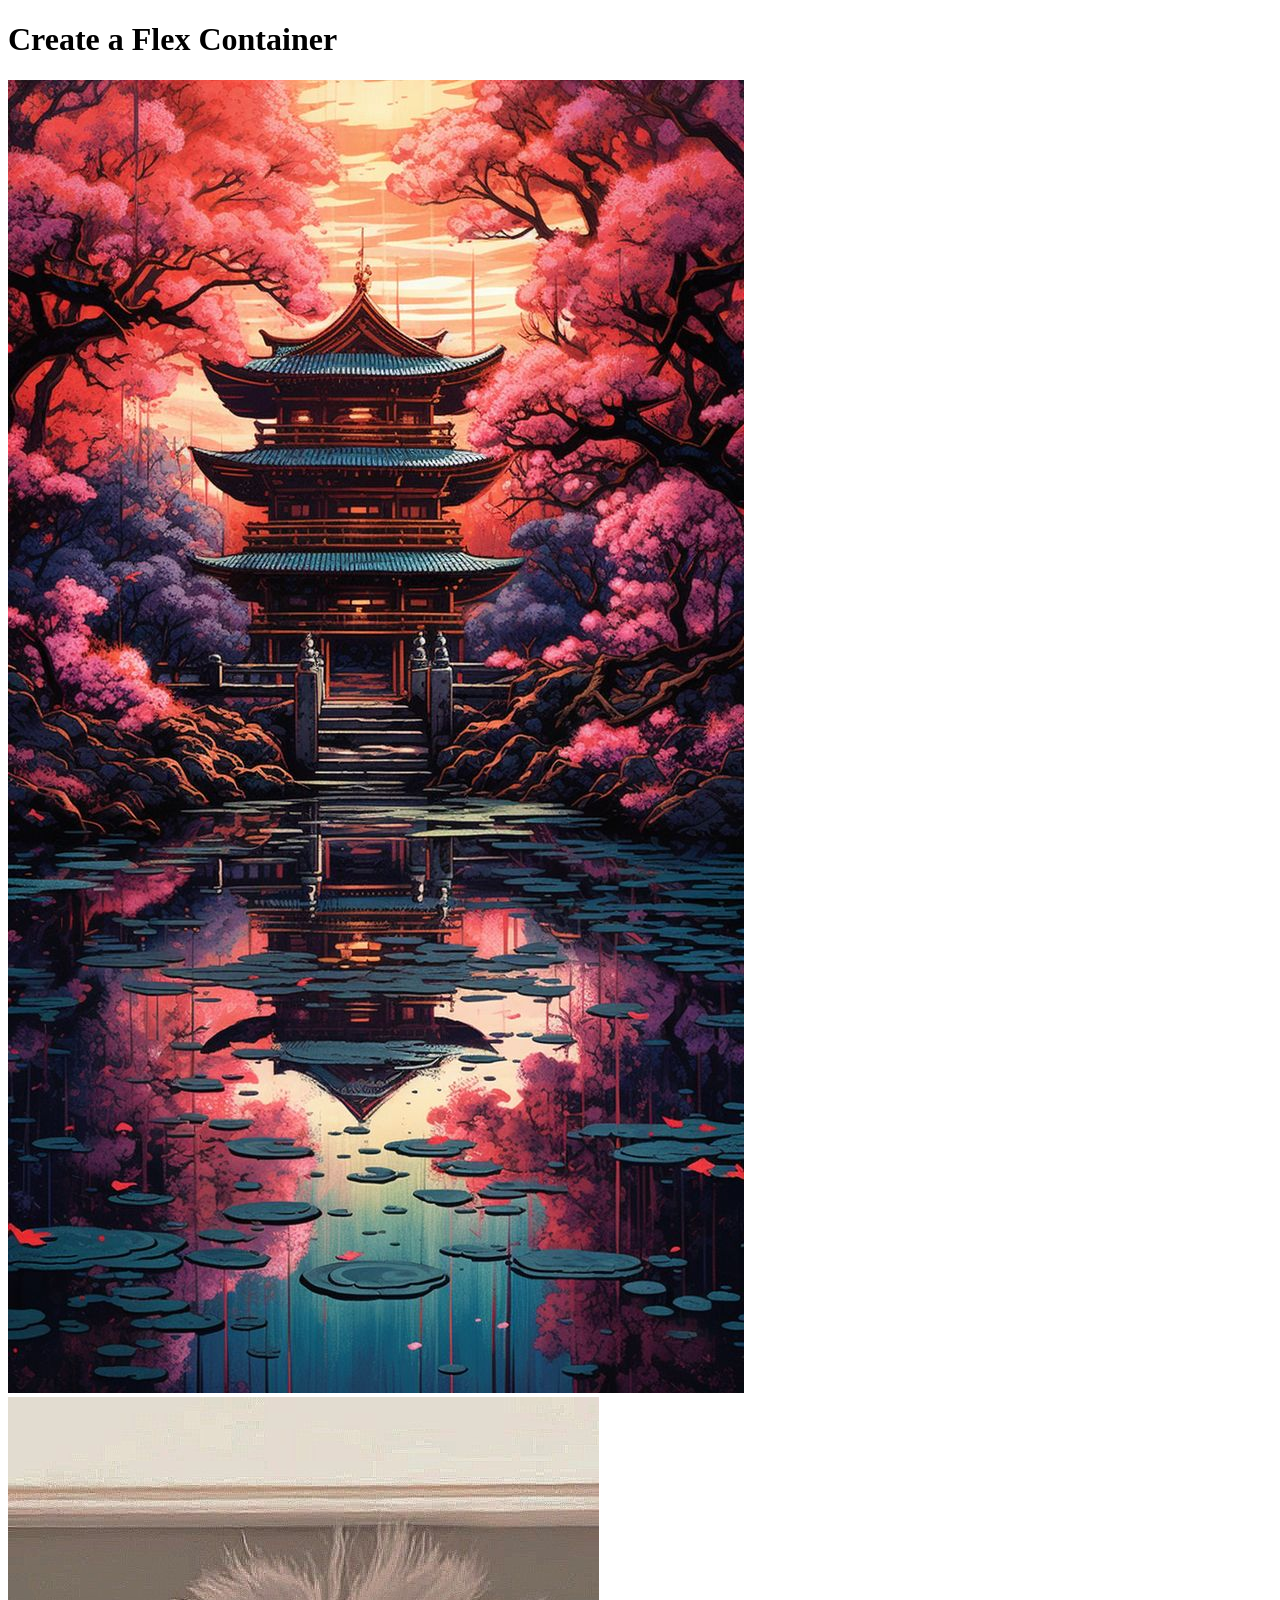
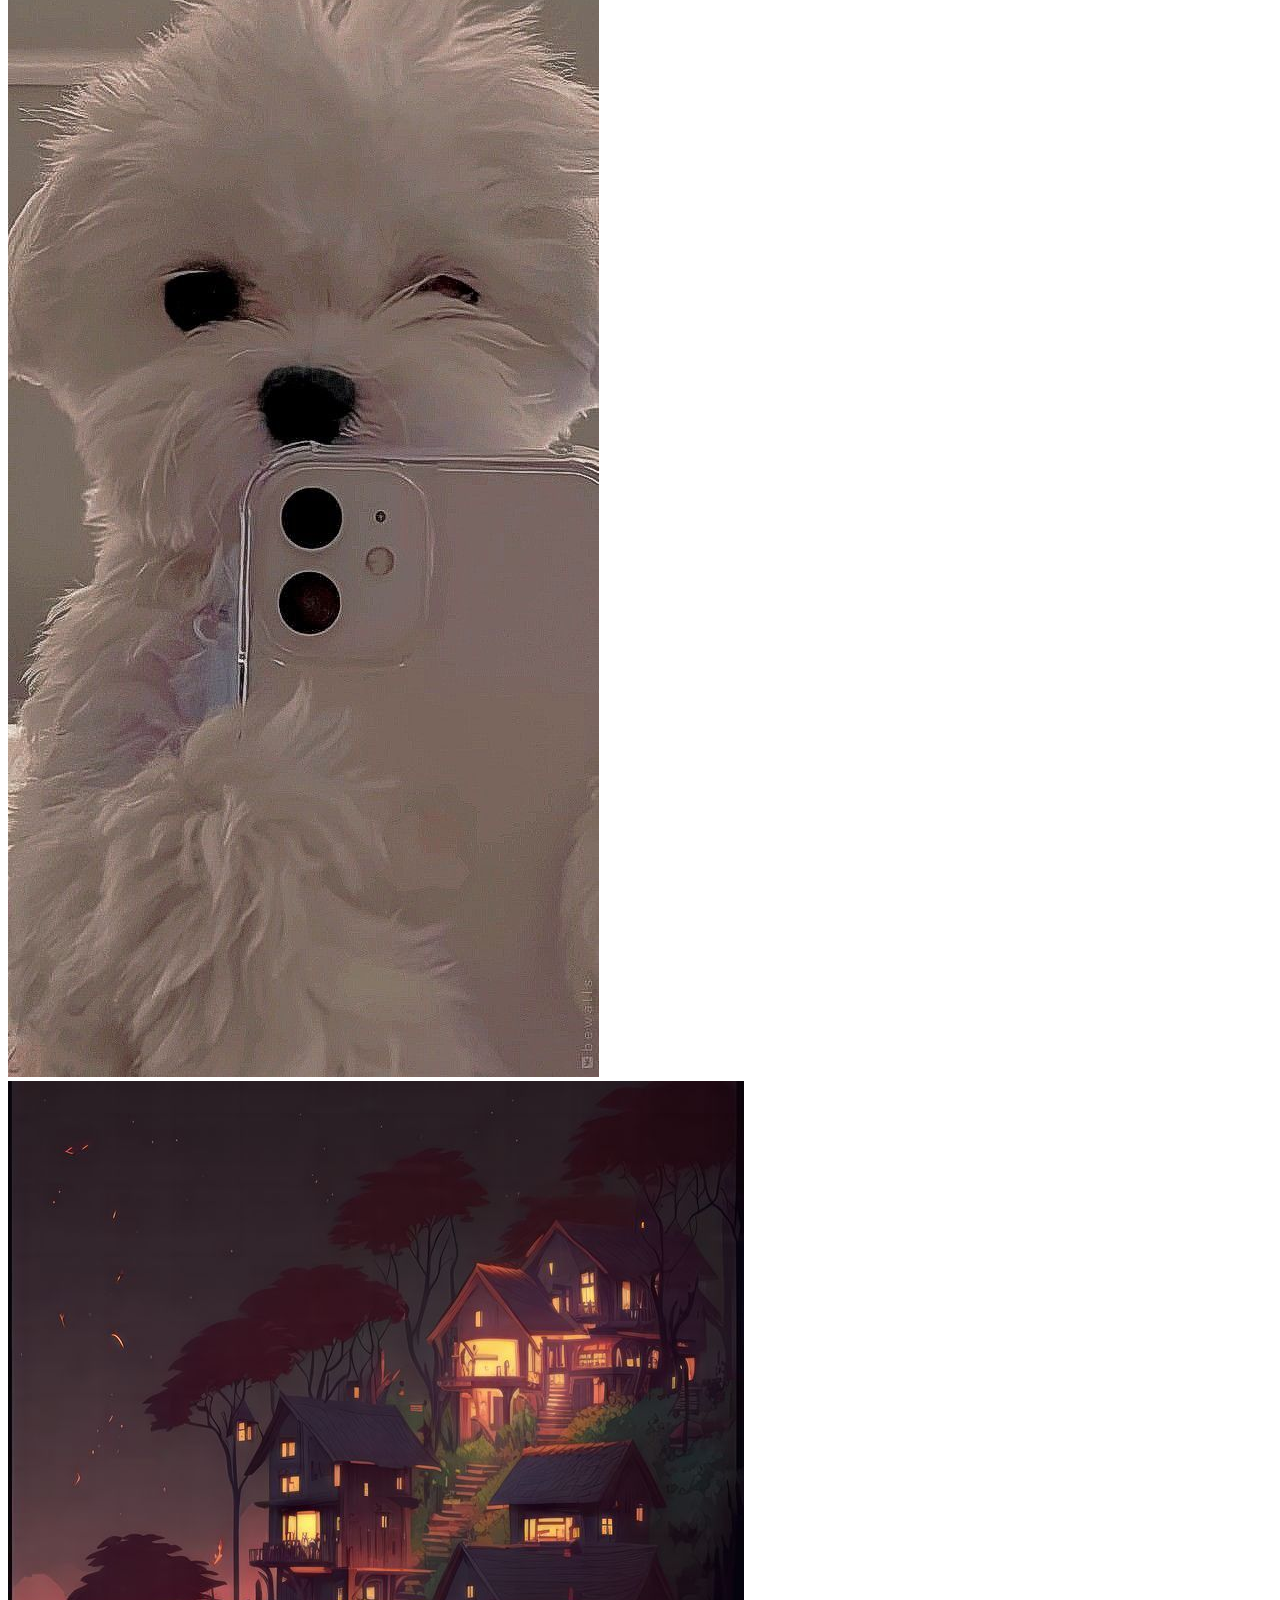
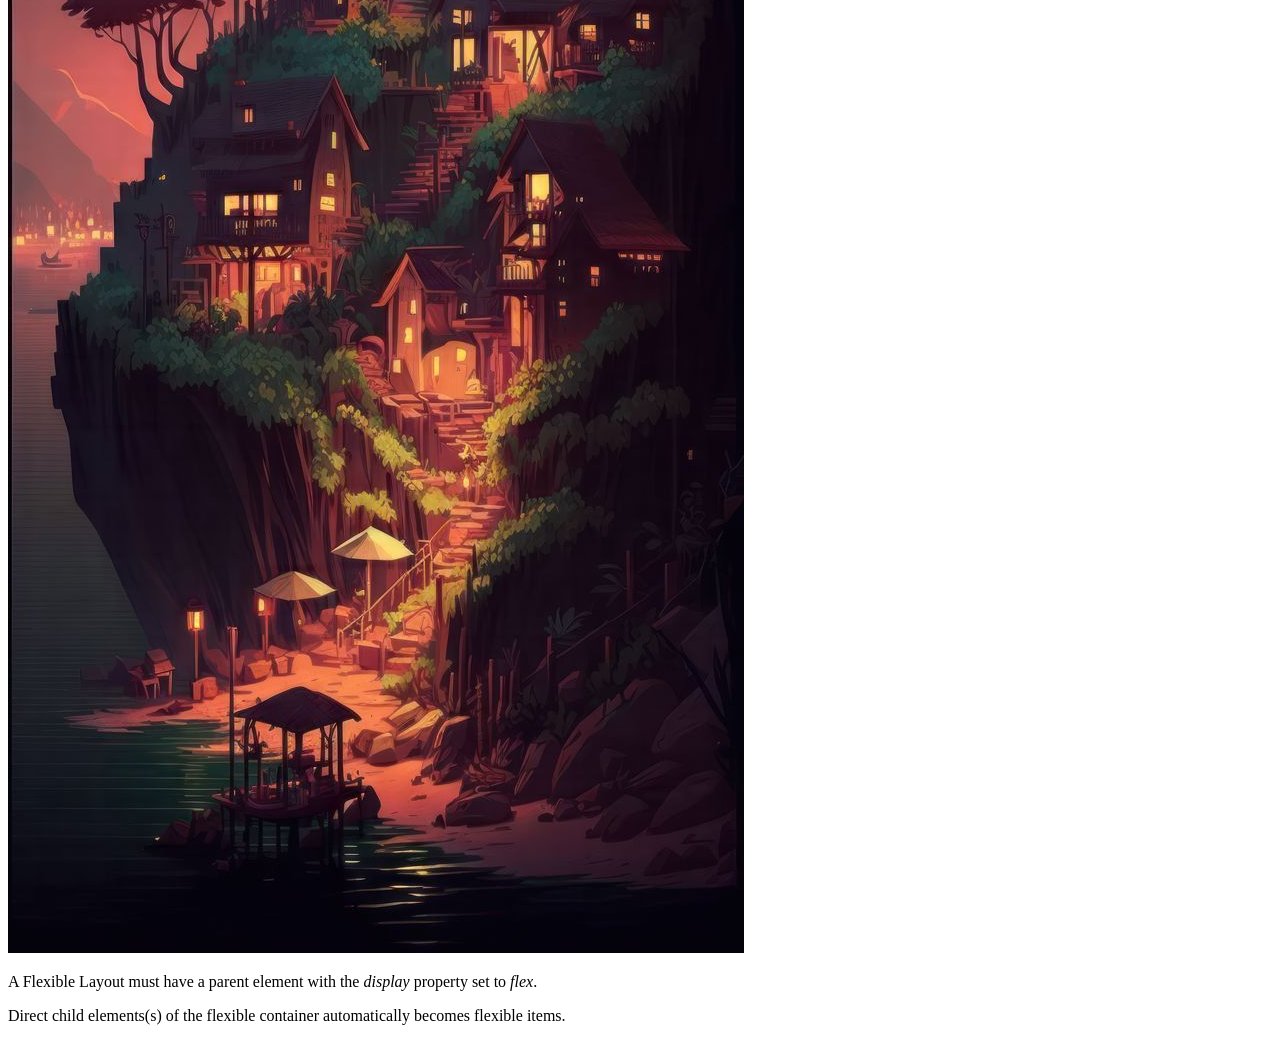
==== index.html @ c6b8dd27 "cu" ====
<!DOCTYPE html>
<html lang="en">
<head>
    <meta charset="UTF-8">
    <meta name="viewport" content="width=device-width, initial-scale=1.0">
    <title>Pagina CSS e HTML</title>
</head>
<body>
    <h1>Create a Flex Container</h1>

    <div class="flex-container">
      <div><img src="nya.jpg" alt=""></div>
      <div><img src="cool.jpg" alt=""></div>
      <div><img src="legal.jpg" alt=""></div>  
    </div>
  <p>A Flexible Layout must have a parent element with the <em>display</em> property set to <em>flex</em>.</p>

  <p>Direct child elements(s) of the flexible container automatically becomes flexible items.</p>
<div>
</div>
</body>
</html>
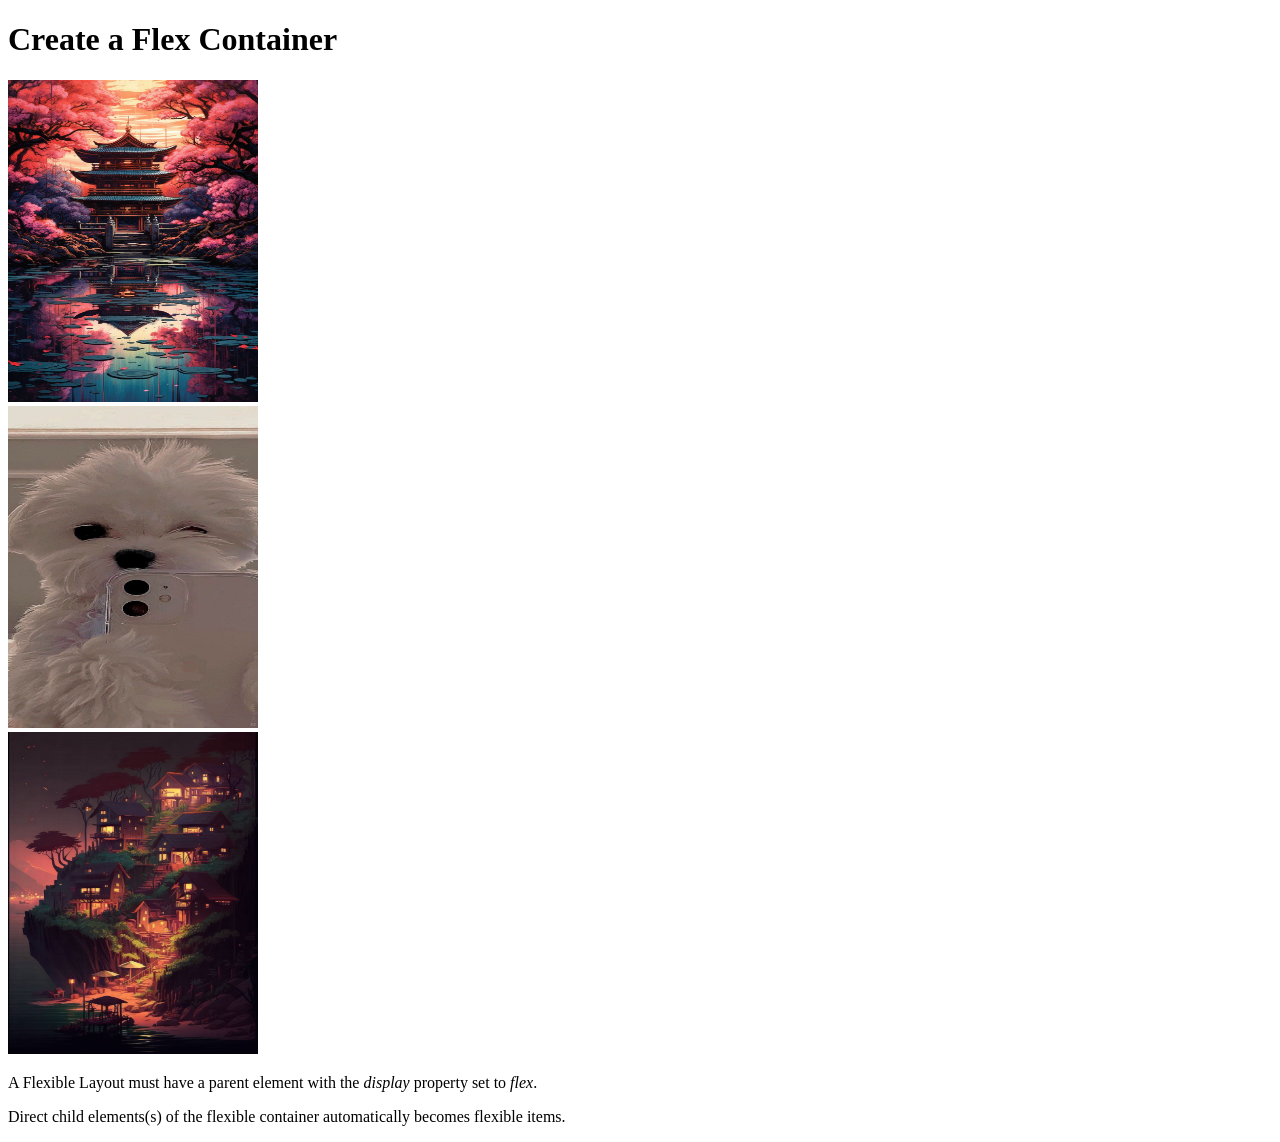
==== commit 8649d198: "cu" ====
--- a/index.html
+++ b/index.html
@@ -9,9 +9,9 @@
     <h1>Create a Flex Container</h1>
 
     <div class="flex-container">
-      <div><img src="nya.jpg" alt=""></div>
-      <div><img src="cool.jpg" alt=""></div>
-      <div><img src="legal.jpg" alt=""></div>  
+      <div><img src="nya.jpg" alt="" width="250" height="322"></div>
+      <div><img src="cool.jpg" alt="" width="250" height="322" ></div>
+      <div><img src="legal.jpg" alt=""width="250" height="322" ></div>  
     </div>
   <p>A Flexible Layout must have a parent element with the <em>display</em> property set to <em>flex</em>.</p>
 
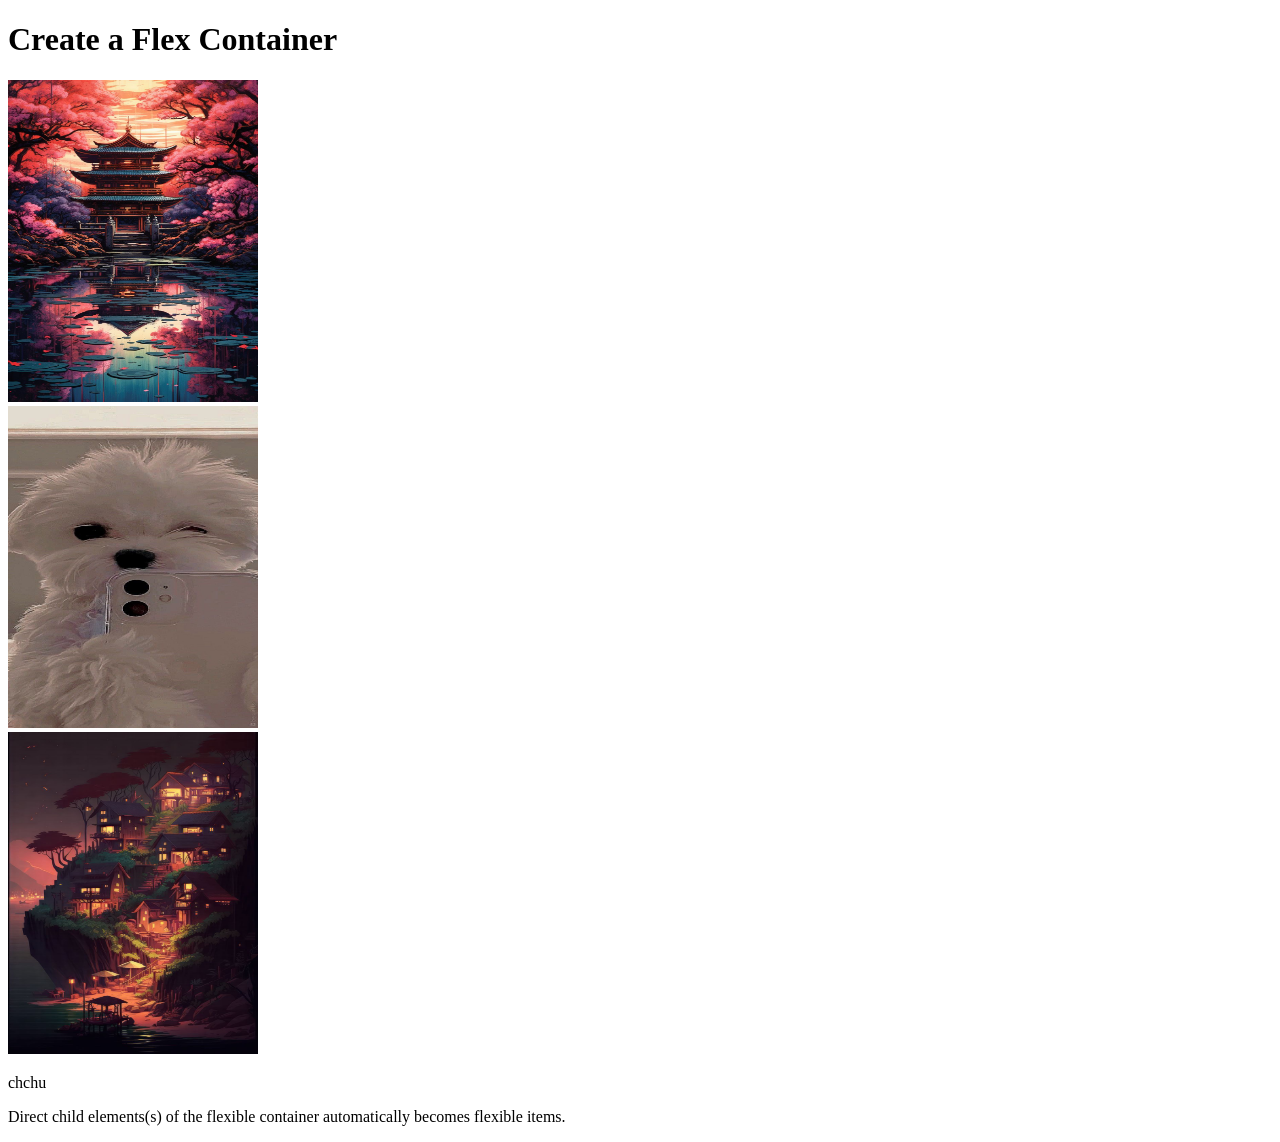
==== commit 3a504ae4: "cu" ====
--- a/index.html
+++ b/index.html
@@ -7,16 +7,14 @@
 </head>
 <body>
     <h1>Create a Flex Container</h1>
-
     <div class="flex-container">
       <div><img src="nya.jpg" alt="" width="250" height="322"></div>
-      <div><img src="cool.jpg" alt="" width="250" height="322" ></div>
-      <div><img src="legal.jpg" alt=""width="250" height="322" ></div>  
+      <div><img src="cool.jpg" alt="" width="250" height="322"></div>
+      <div><img src="legal.jpg" alt=""width="250" height="322"></div>  
     </div>
-  <p>A Flexible Layout must have a parent element with the <em>display</em> property set to <em>flex</em>.</p>
+  <p>chchu</p>
 
   <p>Direct child elements(s) of the flexible container automatically becomes flexible items.</p>
-<div>
-</div>
+
 </body>
 </html>
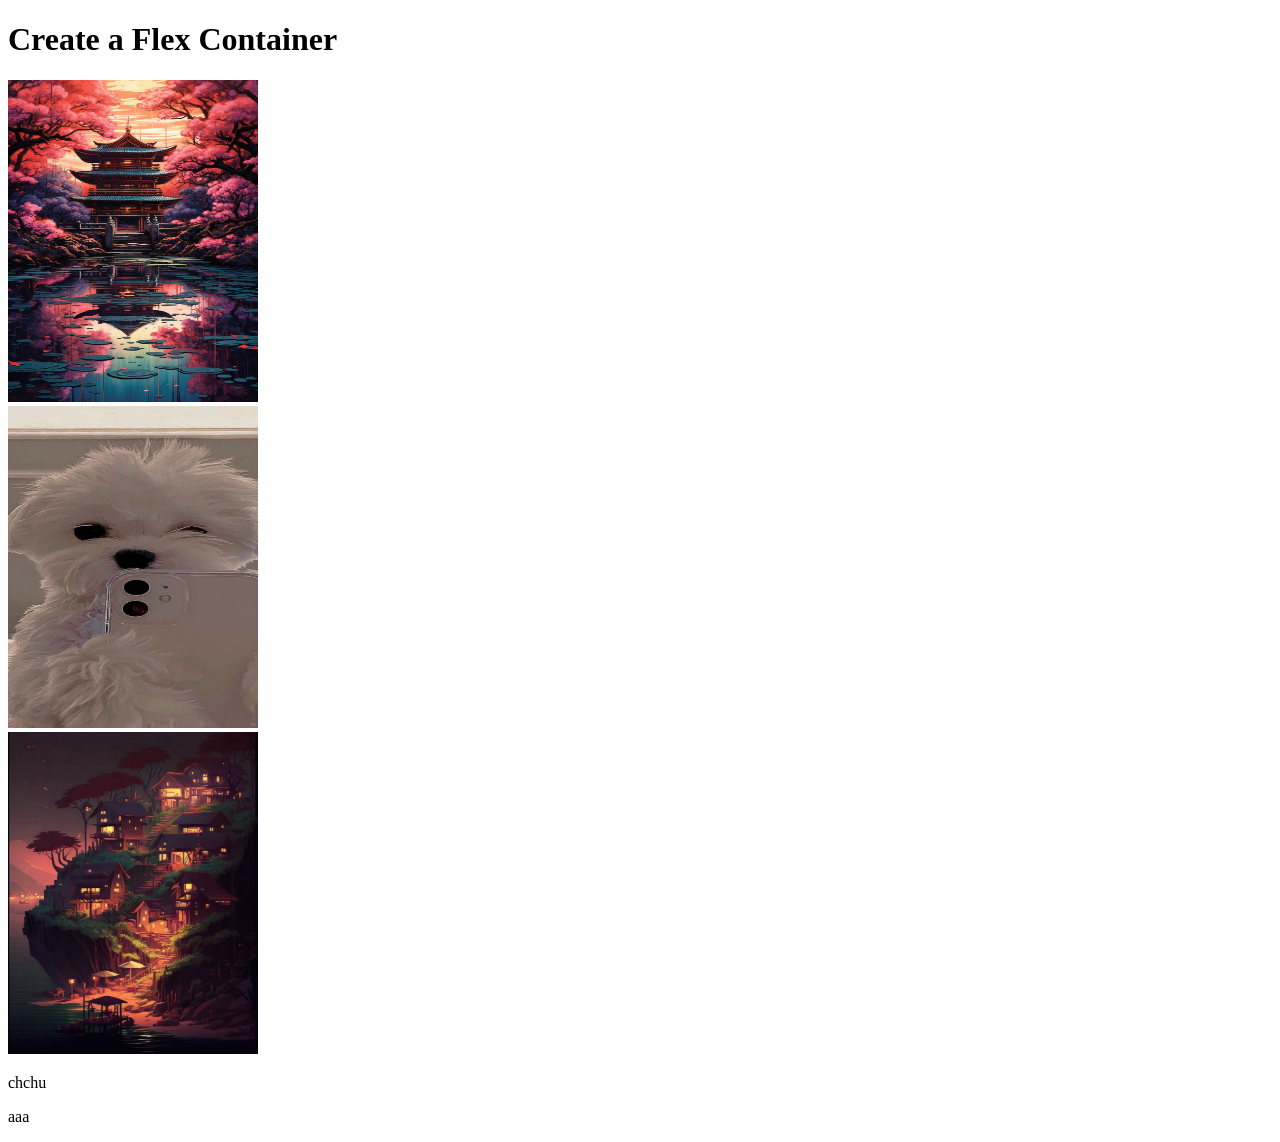
==== commit 48b600b1: "dg" ====
--- a/index.html
+++ b/index.html
@@ -1,9 +1,11 @@
 <!DOCTYPE html>
 <html lang="en">
 <head>
+<style>
     <meta charset="UTF-8">
     <meta name="viewport" content="width=device-width, initial-scale=1.0">
     <title>Pagina CSS e HTML</title>
+  </style>
 </head>
 <body>
     <h1>Create a Flex Container</h1>
@@ -14,7 +16,7 @@
     </div>
   <p>chchu</p>
 
-  <p>Direct child elements(s) of the flexible container automatically becomes flexible items.</p>
+  <p>aaa </p>
 
 </body>
 </html>
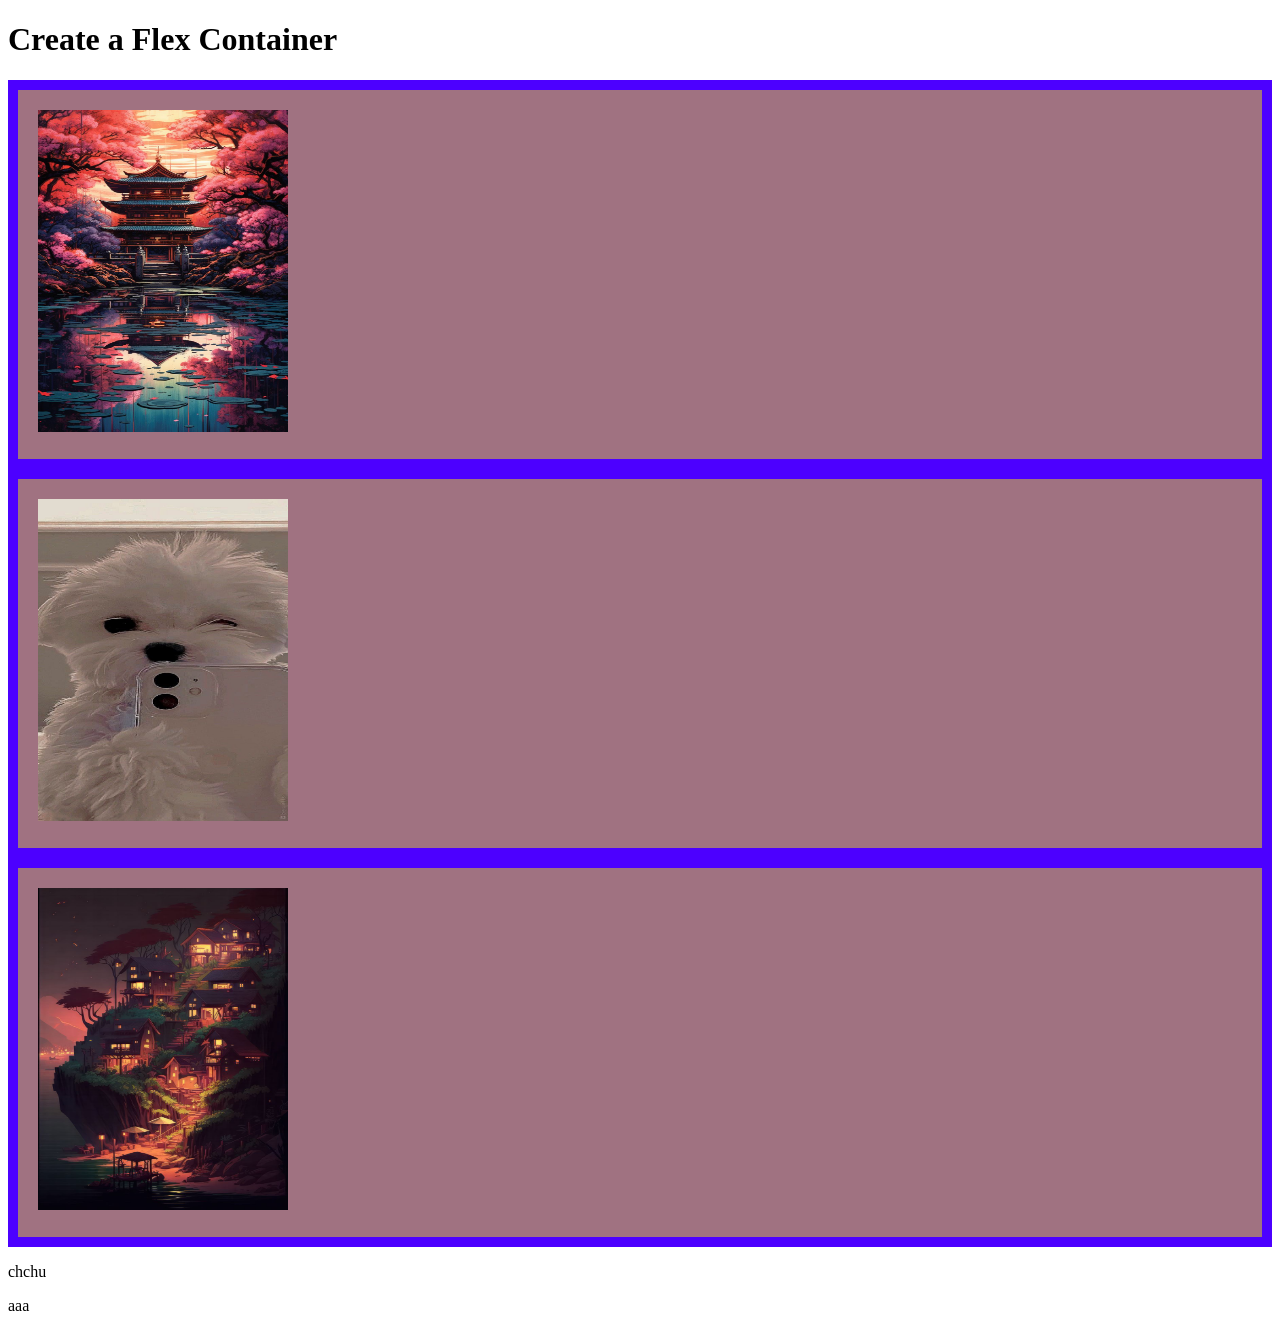
==== commit c56cbac7: "hg" ====
--- a/index.html
+++ b/index.html
@@ -1,11 +1,11 @@
 <!DOCTYPE html>
 <html lang="en">
 <head>
-<style>
+
     <meta charset="UTF-8">
     <meta name="viewport" content="width=device-width, initial-scale=1.0">
     <title>Pagina CSS e HTML</title>
-  </style>
+  <link rel="stylesheet" href="style.css">
 </head>
 <body>
     <h1>Create a Flex Container</h1>
--- a/style.css
+++ b/style.css
@@ -0,0 +1,13 @@
+
+.flex-container {
+    display: flex;
+    flex-direction: column;
+    background-color: rgb(76, 0, 255);
+  }
+  
+  .flex-container > div {
+    background-color: #a07281;
+    margin: 10px;
+    padding: 20px;
+    font-size: 30px;
+}
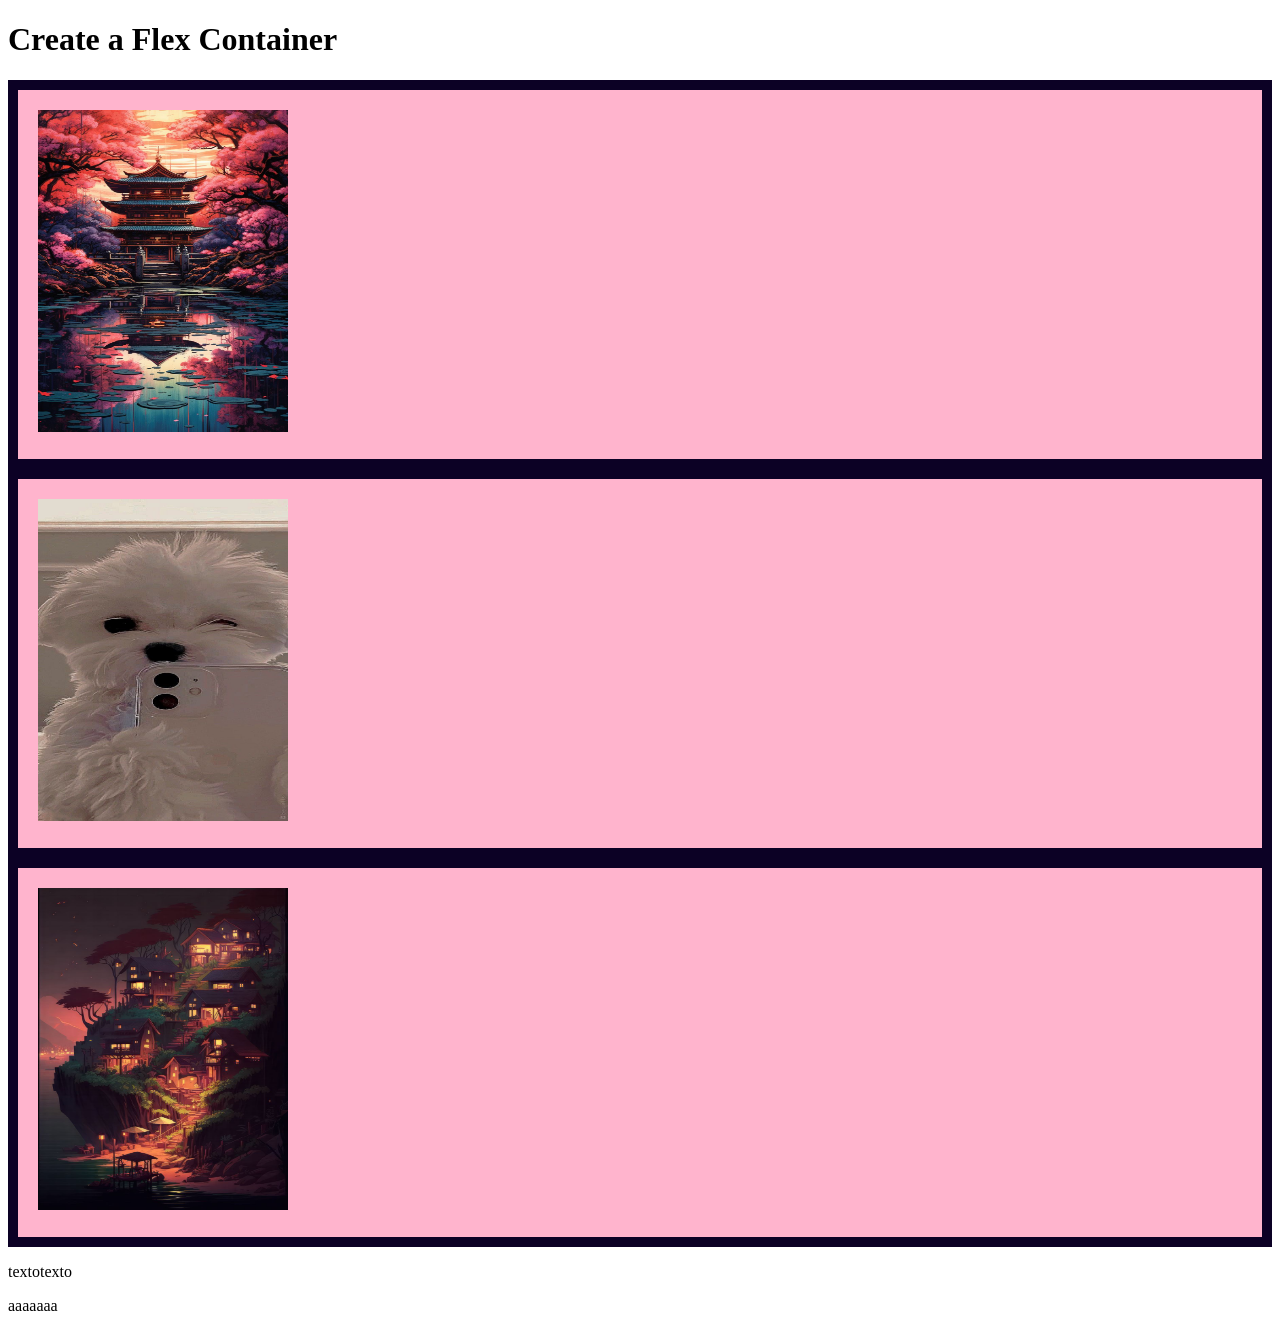
==== commit fc895a9d: "vfdsgr" ====
--- a/index.html
+++ b/index.html
@@ -14,9 +14,9 @@
       <div><img src="cool.jpg" alt="" width="250" height="322"></div>
       <div><img src="legal.jpg" alt=""width="250" height="322"></div>  
     </div>
-  <p>chchu</p>
+  <p>textotexto</p>
 
-  <p>aaa </p>
+  <p>aaaaaaa </p>
 
 </body>
 </html>
--- a/style.css
+++ b/style.css
@@ -2,11 +2,11 @@
 .flex-container {
     display: flex;
     flex-direction: column;
-    background-color: rgb(76, 0, 255);
+    background-color: rgb(12, 1, 37);
   }
   
   .flex-container > div {
-    background-color: #a07281;
+    background-color: #ffb4cd;
     margin: 10px;
     padding: 20px;
     font-size: 30px;
